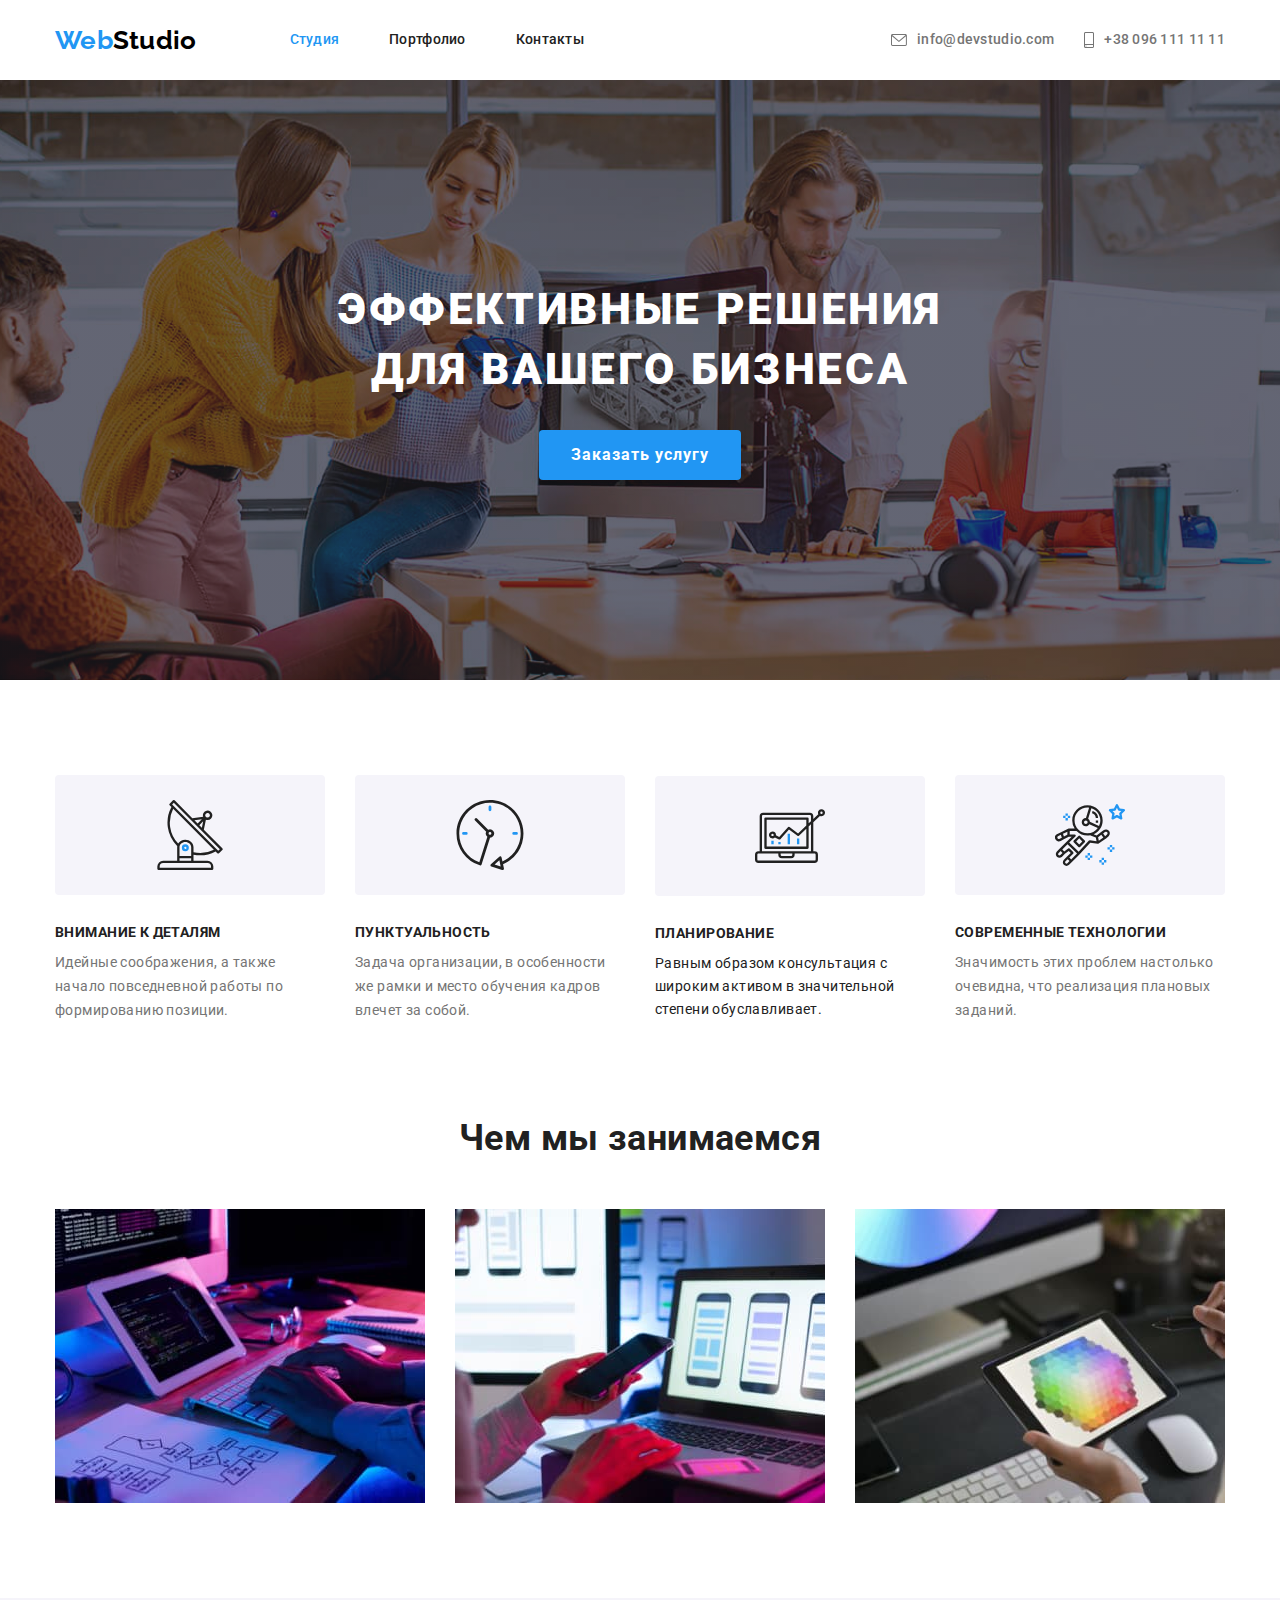
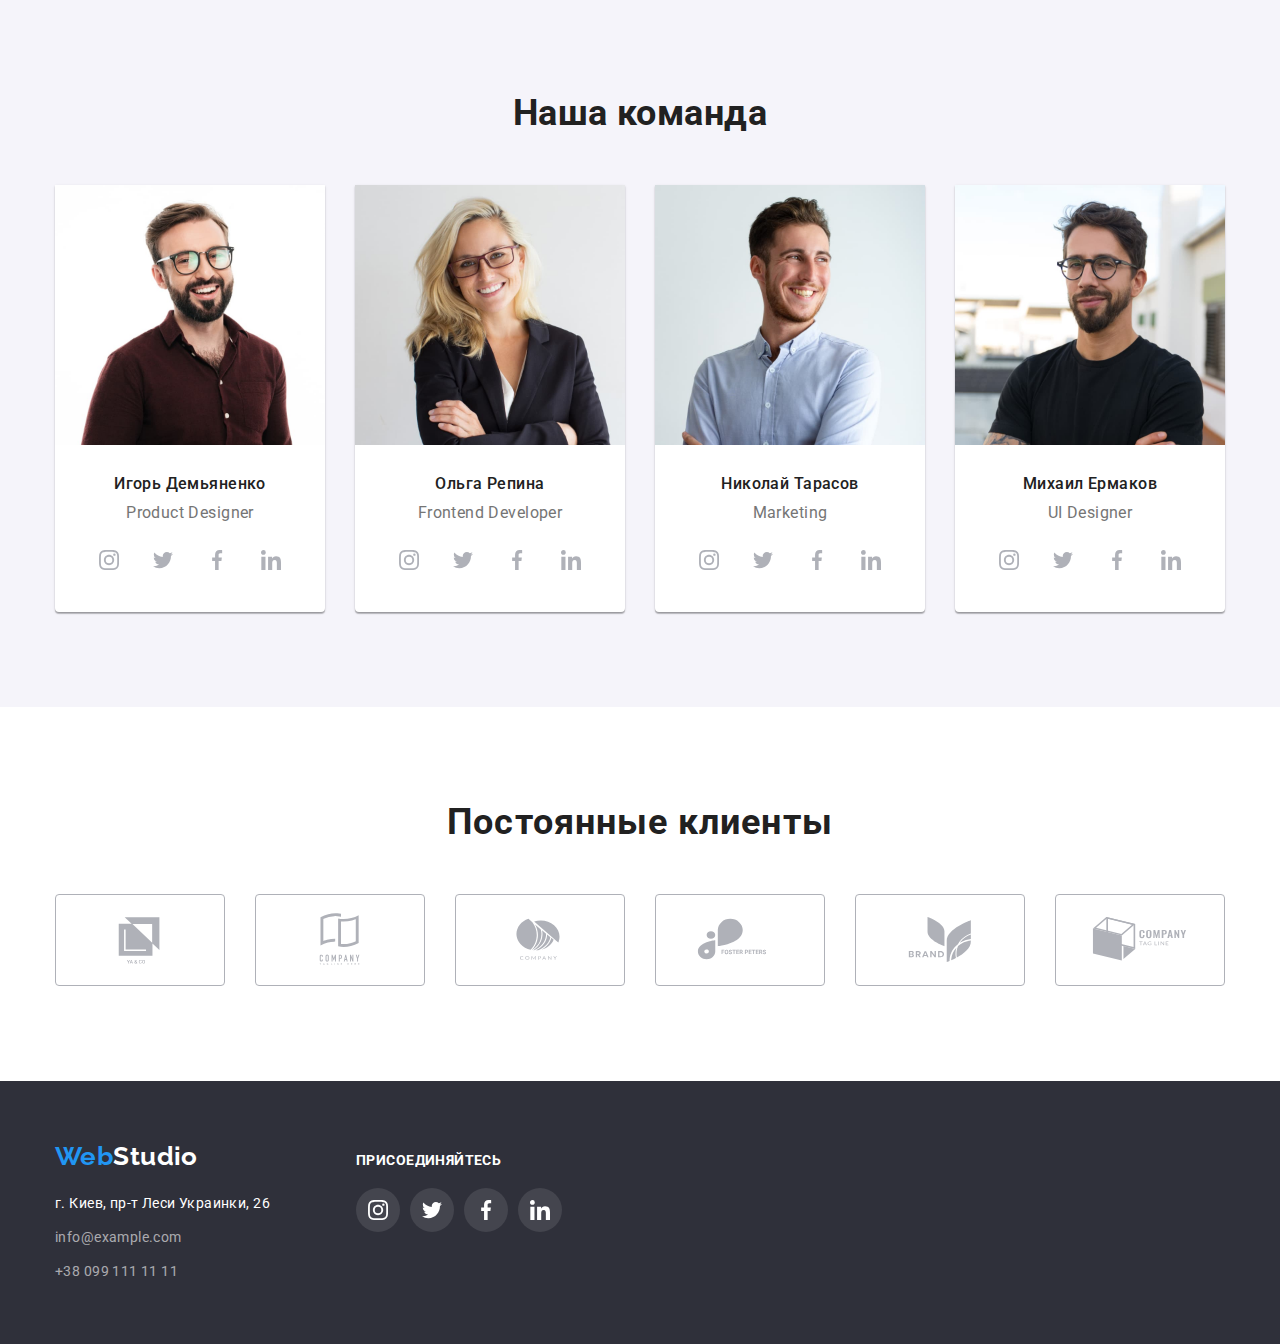
==== index.html @ 7ec373a8 "Initial commit" ====
<!DOCTYPE html>
<html lang="ru">

<head>
    <meta charset="UTF-8">
    <meta http-equiv="X-UA-Compatible" content="IE=edge">
    <meta name="viewport" content="width=device-width, initial-scale=1.0">
    <title>Document</title>
    <!-- Шрифти -->
    <link rel="preconnect" href="https://fonts.googleapis.com">
    <link rel="preconnect" href="https://fonts.gstatic.com" crossorigin>
    <link href="https://fonts.googleapis.com/css2?family=Raleway:wght@700&family=Roboto:wght@400;500;700;900&display=swap"
        rel="stylesheet">
        <!-- Normalize styles -->
    <link rel="stylesheet" href="https://cdnjs.cloudflare.com/ajax/libs/modern-normalize/1.1.0/modern-normalize.css">    
    <!-- Custom styles -->
    <link rel="stylesheet" href="./css/styles.css">
</head>

<body>
    <!-- Секція Header -->
    <header class="header">
        <div class="header-container container">
        <nav class="header-nav">
            <a class="logo-link link" href="/"> Web<span class="logo-part">Studio</span></a>
            <ul class="header-list list">
                <li class="header-list-item">
                    <a class="header-link link current" href="./index.html">Студия</a>
                </li>
                <li class="header-list-item">
                    <a class="header-link link" href="./portfolio.html">Портфолио</a>
                </li>
                <li class="header-list-item">
                    <a class="header-link link" href="">Контакты</a>
                </li>
            </ul>
        </nav>
        <ul class="header-contacts list">
            <li class="header-contacts-item">
                <a class="header-mail link" href="mailto:info@devstudio.com">
                <svg class="header-icon" width="16" height="12">
                    <use href="./images/icons/icons.svg#icon-header-mail"></use>
                </svg>
                info@devstudio.com</a>
            </li>
            <li class="header-contacts-item">
                <a class="header-tel link" href="tel:+380961111111">
                <svg class="header-icon" width="10" height="16">
                    <use href="./images/icons/icons.svg#icon-header-tel"></use>
                </svg>
                +38 096 111 11 11</a>
            </li>
        </ul>
        </div>
    </header>
    <main>
        <!-- Секція Main Idea -->
        <section class="idea">
            <div class="container container-idea">
            <h1 class="idea-h" >Эффективные решения для вашего бизнеса</h1>
            <button class="idea-btn" type="button">Заказать услугу</button>
            </div>
        </section>
        <!-- Секція Our Pros -->
        <section class="pros section">
            <div class="container container-pros">
            <h2 class="visually-hidden">Наши достоинства</h2> 
            <ul class="pros-list list">
                 <li class="pros-list-item">
                    <div class="pros-icon-container">
                        <svg class="pros-icon" width="70" height="70">
                            <use href="./images/icons/icons.svg#icon-pros-1"></use>
                        </svg>
                    </div>
                    <h3 class="pros-list-item-h" >Внимание к деталям</h3>
                    <p class="pros-list-item-p" >Идейные соображения, а также начало повседневной работы по формированию позиции.</p>
                </li>
                <li class="pros-list-item">
                    <div class="pros-icon-container">
                    <svg class="pros-icon" width="70" height="70">
                        <use href="./images/icons/icons.svg#icon-pros-2"></use>
                    </svg>
                    </div>
                    <h3 class="pros-list-item-h">Пунктуальность</h3>
                    <p class="pros-list-item-p">Задача организации, в особенности же рамки и место обучения кадров влечет за собой.</p>
                </li>
                <li class="pros-list-item">
                    <div class="pros-icon-container">
                    <svg class="pros-icon" width="70" height="70">
                        <use href="./images/icons/icons.svg#icon-pros-3"></use>
                    </svg>
                    </div>
                    <h3 class="pros-list-item-h">Планирование</h3>
                    <p class="adv-list-item-p">Равным образом консультация с широким активом в значительной степени обуславливает.</p>
                </li>
                <li class="pros-list-item">
                    <div class="pros-icon-container">
                    <svg class="pros-icon" width="70" height="70">
                        <use href="./images/icons/icons.svg#icon-pros-4"></use>
                    </svg>
                    </div>
                    <h3 class="pros-list-item-h">Современные технологии</h3>
                    <p class="pros-list-item-p">Значимость этих проблем настолько очевидна, что реализация плановых заданий.</p>
                </li>
            </ul>
            </div>
        </section>
        <!-- Секція What We Do -->
        <section class="what-we-do section">
            <div class="container">
            <h2 class="what-we-do-h">Чем мы занимаемся</h2>
            <ul class="what-we-do-list list">
                <li class="what-we-do-list-item">
                    <img src="images/what-we-do-1.jpg" alt="Верстка" width="370" height="290">
                </li>
                <li class="what-we-do-list-item">
                    <img src="images/what-we-do-2.jpg" alt="Дизайн" width="370" height="290">
                </li>
                <li class="what-we-do-list-item">
                    <img src="images/what-we-do-3.jpg" alt="Внешнее оформление" width="370" height="290">
                </li>
            </ul>
            </div>
        </section>
        <!-- Секція Our Team -->
        <section class="team section">
            <div class="container">
            <h2 class="team-h">Наша команда</h2>
            <ul class="team-list list">
                <li class="team-list-item">
                    <img class="team-list-img" src="images/member-1.jpg" alt="Работник1" width="270" height="260">
                    <div class="team-list-info">
                    <h3 class="team-list-h">Игорь Демьяненко</h3>
                    <p class="team-list-p">Product Designer</p>
                    <ul class="team-sm-list list">
                        <li class="team-sm-item">
                            <a class="team-sm-link link" href="" target="_blank" rel="noopener noreferrer" aria-label="instagram">
                            <svg width="20" height="20">
                                <use href="./images/icons/icons.svg#icon-instagram"></use>
                            </svg>
                            </a>
                        </li>
                        <li class="team-sm-item">
                            <a class="team-sm-link link" href="" target="_blank" rel="noopener noreferrer" aria-label="twitter">
                                <svg width="20" height="20">
                                    <use href="./images/icons/icons.svg#icon-twitter"></use>
                                </svg>
                            </a>
                        </li>
                        <li class="team-sm-item">
                            <a class="team-sm-link link" href="" target="_blank" rel="noopener noreferrer" aria-label="facebook">
                                <svg width="20" height="20">
                                    <use href="./images/icons/icons.svg#icon-facebook"></use>
                                </svg>
                            </a>
                        </li>
                        <li class="team-sm-item">
                            <a class="team-sm-link link" href="" target="_blank" rel="noopener noreferrer" aria-label="linkedin">
                                <svg width="20" height="20">
                                    <use href="./images/icons/icons.svg#icon-linkedin"></use>
                                </svg>
                            </a>
                        </li>
                    </ul>
                    </div>
                </li>
                
                <li class="team-list-item">
                    <img class="team-list-img" src="images/member-2.jpg" alt="Работник2" width="270" height="260">
                    <div class="team-list-info">
                    <h3 class="team-list-h">Ольга Репина</h3>
                    <p class="team-list-p">Frontend Developer</p>
                    <ul class="team-sm-list list">
                        <li class="team-sm-item">
                            <a class="team-sm-link link" href="" target="_blank" rel="noopener noreferrer" aria-label="instagram">
                                <svg width="20" height="20">
                                    <use href="./images/icons/icons.svg#icon-instagram"></use>
                                </svg>
                            </a>
                        </li>
                        <li class="team-sm-item">
                            <a class="team-sm-link link" href="" target="_blank" rel="noopener noreferrer" aria-label="twitter">
                                <svg width="20" height="20">
                                    <use href="./images/icons/icons.svg#icon-twitter"></use>
                                </svg>
                            </a>
                        </li>
                        <li class="team-sm-item">
                            <a class="team-sm-link link" href="" target="_blank" rel="noopener noreferrer" aria-label="facebook">
                                <svg width="20" height="20">
                                    <use href="./images/icons/icons.svg#icon-facebook"></use>
                                </svg>
                            </a>
                        </li>
                        <li class="team-sm-item">
                            <a class="team-sm-link link" href="" target="_blank" rel="noopener noreferrer" aria-label="linkedin">
                                <svg width="20" height="20">
                                    <use href="./images/icons/icons.svg#icon-linkedin"></use>
                                </svg>
                            </a>
                        </li>
                    </ul>
                    </div>
                </li>
                
                <li class="team-list-item">
                    <img class="team-list-img" src="images/member-3.jpg" alt="Работник3" width="270" height="260">
                    <div class="team-list-info">
                    <h3 class="team-list-h">Николай Тарасов</h3>
                    <p class="team-list-p">Marketing</p>
                    <ul class="team-sm-list list">
                        <li class="team-sm-item">
                            <a class="team-sm-link link" href="" target="_blank" rel="noopener noreferrer" aria-label="instagram">
                                <svg width="20" height="20">
                                    <use href="./images/icons/icons.svg#icon-instagram"></use>
                                </svg>
                            </a>
                        </li>
                        <li class="team-sm-item">
                            <a class="team-sm-link link" href="" target="_blank" rel="noopener noreferrer" aria-label="twitter">
                                <svg width="20" height="20">
                                    <use href="./images/icons/icons.svg#icon-twitter"></use>
                                </svg>
                            </a>
                        </li>
                        <li class="team-sm-item">
                            <a class="team-sm-link link" href="" target="_blank" rel="noopener noreferrer" aria-label="facebook">
                                <svg width="20" height="20">
                                    <use href="./images/icons/icons.svg#icon-facebook"></use>
                                </svg>
                            </a>
                        </li>
                        <li class="team-sm-item">
                            <a class="team-sm-link link" href="" target="_blank" rel="noopener noreferrer" aria-label="linkedin">
                                <svg width="20" height="20">
                                    <use href="./images/icons/icons.svg#icon-linkedin"></use>
                                </svg>
                            </a>
                        </li>
                    </ul>
                    </div>
                </li>
                
                <li class="team-list-item">
                    <img class="team-list-img" src="images/member-4.jpg" alt="Работник4" width="270" height="260">
                    <div class="team-list-info">
                    <h3 class="team-list-h">Михаил Ермаков</h3>
                    <p class="team-list-p">UI Designer</p>
                    <ul class="team-sm-list list">
                        <li class="team-sm-item">
                            <a class="team-sm-link link" href="" target="_blank" rel="noopener noreferrer" aria-label="instagram">
                                <svg width="20" height="20">
                                    <use href="./images/icons/icons.svg#icon-instagram"></use>
                                </svg>
                            </a>
                        </li>
                        <li class="team-sm-item">
                            <a class="team-sm-link link" href="" target="_blank" rel="noopener noreferrer" aria-label="twitter">
                                <svg width="20" height="20">
                                    <use href="./images/icons/icons.svg#icon-twitter"></use>
                                </svg>
                            </a>
                        </li>
                        <li class="team-sm-item">
                            <a class="team-sm-link link" href="" target="_blank" rel="noopener noreferrer" aria-label="facebook">
                                <svg width="20" height="20">
                                    <use href="./images/icons/icons.svg#icon-facebook"></use>
                                </svg>
                            </a>
                        </li>
                        <li class="team-sm-item">
                            <a class="team-sm-link link" href="" target="_blank" rel="noopener noreferrer" aria-label="linkedin">
                                <svg width="20" height="20">
                                    <use href="./images/icons/icons.svg#icon-linkedin"></use>
                                </svg>
                            </a>
                        </li>
                    </ul>
                    </div>
                </li>
            </ul>
            </div>
        </section>
        <!-- Секція Clients -->
        <section class="clients">
            <div class="container">
            <h2 class="clients-h">Постоянные клиенты</h2>
            <ul class="clients-list list">
                <li class="clients-list-item">
                    <a class="clients-item-link link" href="" target="_blank" rel="noopener noreferrer" aria-label="YA&CO">
                        <svg width="106" height="60">
                            <use href="./images/icons/icons.svg#icon-client-1"></use>
                        </svg>
                    </a>
                </li>
                <li class="clients-list-item">
                    <a class="clients-item-link link" href="" target="_blank" rel="noopener noreferrer" aria-label="company-tagline-here">
                        <svg width="106" height="60">
                            <use href="./images/icons/icons.svg#icon-client-2"></use>
                        </svg>
                    </a>
                </li>
                <li class="clients-list-item">
                    <a class="clients-item-link link" href="" target="_blank" rel="noopener noreferrer" aria-label="company">
                        <svg width="106" height="60">
                            <use href="./images/icons/icons.svg#icon-client-3"></use>
                        </svg>
                    </a>
                </li>
                <li class="clients-list-item">
                    <a class="clients-item-link link" href="" target="_blank" rel="noopener noreferrer" aria-label="foster-peters">
                        <svg width="106" height="60">
                            <use href="./images/icons/icons.svg#icon-client-4"></use>
                        </svg>
                    </a>
                </li>
                <li class="clients-list-item">
                    <a class="clients-item-link link" href="" target="_blank" rel="noopener noreferrer" aria-label="brand">
                        <svg width="106" height="60">
                            <use href="./images/icons/icons.svg#icon-client-5"></use>
                        </svg>
                    </a>
                </li>
                <li class="clients-list-item">
                    <a class="clients-item-link link" href="" target="_blank" rel="noopener noreferrer" aria-label="company-tag-line">
                        <svg width="106" height="60">
                            <use href="./images/icons/icons.svg#icon-client-6"></use>
                        </svg>
                    </a>
                </li>
            </ul>
            </div>
        </section>
    </main>
    <!-- Секція Footer -->
    <footer class="footer">
        <div class="general-container container">
            <div class="footer-logo ">
        <a class="footer-logo-link link" href="/"> Web<span class="footer-logo-part">Studio</span></a>
        <address class="footer-address">
            <ul class="footer-list list">
                <li class="footer-list-item">
                    <a class="footer-item-street link" href="https://goo.gl/maps/PtTUJVkeNcKxxMQ16" target="_blank" rel="noopener noreferrer">г. Киев,
                        пр-т Леси Украинки, 26</a>
                </li>
                <li class="footer-list-item">
                    <a class="footer-item-mail link" href="mailto:info@example.com">info@example.com</a>
                </li>
                <li class="footer-list-item">
                    <a class="footer-item-tel link" href="tel:+380991111111">+38 099 111 11 11</a>
                </li>
            </ul>
        </address>
            </div>
            <div class="join-us">
                <h3 class="join-us-h">присоединяйтесь</h3>
                <ul class="join-us-list list">
                    <li class="join-us-item">
                    <a class="join-us-link link" href="" target="_blank" rel="noopener noreferrer" aria-label="instagram">
                        <svg class="join-us-icon" width="20" height="20">
                            <use href="./images/icons/icons.svg#icon-instagram"></use>
                        </svg>
                    </a>
                    </li>
                    <li class="join-us-item">
                    <a class="join-us-link link" href="" target="_blank" rel="noopener noreferrer" aria-label="twitter">
                        <svg class="join-us-icon" width="20" height="20">
                            <use href="./images/icons/icons.svg#icon-twitter"></use>
                        </svg>
                    </a>
                    </li>
                    <li class="join-us-item">
                        <a class="join-us-link link" href="" target="_blank" rel="noopener noreferrer" aria-label="facebook">
                            <svg class="join-us-icon" width="20" height="20">
                                <use href="./images/icons/icons.svg#icon-facebook"></use>
                            </svg>
                        </a>
                    </li>
                    <li class="join-us-item">
                        <a class="join-us-link link" href="" target="_blank" rel="noopener noreferrer" aria-label="linkedin">
                            <svg class="join-us-icon" width="20" height="20">
                                <use href="./images/icons/icons.svg#icon-linkedin"></use>
                            </svg>
                        </a>
                    </li>
                </ul>
            </div>
        </div>
    </footer>
</body>
</html>
---- css/styles.css ----
:root {
    /* fonts */
    --main-font: "Roboto";
    --secondary-font:"Raleway";

    /* text colors */
    --accent-txt-clr: #2196F3; 
    --black-txt-clr: #212121;
    --white-txt-clr: #FFFFFF;
    --contact-txt-clr: #757575; 
    --header-logo-clr:#000000;
    --footer-mail-tel-clr: rgba(255, 255, 255, 0.6);
    --grey-txt-clr: #757575;
    --icon-clr: #AFB1B8;


    /* Background colors */
    --bg-dark-clr: #2F303A;
    --bg-btn-clr: #F5F4FA;
    --bg-wh-clr: #FFFFFF;
    --bg-middle-clr: #E5E5E5;
    --portfolio-border-clr: #EEEEEE;
    --portfolio-header-border-clr: #ECECEC;
    --bg-footer-icons: rgba(255, 255, 255, 0.1);

    /* others */
    --items: 9;
    --indent: 30px;
}

body {
    font-family: var(--main-font), sans-serif;
    font-size: 14px;
    line-height: 1.67;
    letter-spacing: 0.03em;
    color: var(--black-txt-clr);
}

/* reset */

h1,
h2,
h3,
h4,
p {
    margin: 0;;
}

img {
    display: block;
    max-width: 100%;
    height: auto;
}

/* hidden */

.visually-hidden {
    position: absolute;
    width: 1px;
    height: 1px;
    margin: -1px;
    padding: 0;
    overflow: hidden;
    border: 0;
    clip: rect(0 0 0 0);
    white-space: nowrap;
    clip-path: inset(100%);

}

/* common styles */

.section {
    padding-top: 95px;
}

.container {
    width: 1200px;
    padding-left: 15px;
    padding-right: 15px;
    margin: 0 auto;
}

.link {
    text-decoration: none;
}

.list {
    list-style: none;
    margin: 0;
    padding: 0;
}

.btn {
    font-family: inherit;
    font-weight: 500;
    font-size: 16px;
    line-height: 1.62;
    text-align: center;
    letter-spacing: 0.03em;
    color: var(--black-txt-clr);
    background-color: var(--bg-btn-clr);
    border: none;
    border-radius: 4px;
    padding: 6px 22px 6px 22px;
    
}

.btn:hover,
.btn:focus {
    box-shadow: 0px 4px 4px 0px rgba(0, 0, 0, 0.25);
}

.btn:hover,
.btn:focus {
    background-color: var(--accent-txt-clr);
    color: var(--bg-btn-clr);
}

.btn {
    cursor: pointer;
}

/* header section */

.header-container {
    min-height: 80px;
    display: flex;
    justify-content: space-between;
    align-items:center;
}

.header-nav {
    display: flex;
    align-items: center;
    
}

.header-list {
    display: flex;
    margin-left: 93px;
}

.header-list-item {
    margin-right: 50px;
}

.header-list-item:last-child {
    margin-right: 0;
}

.header-contacts {
    display:flex;
}

.header-contacts-item {
    display: list-item;
    text-align: match-parent;
}

.header-tel {
    margin-left: 30px;
}

.header {
    font-weight: 500;
    font-size: 14px;
    line-height: 1.14;
    letter-spacing: 0.02em;
    background-color: var(--bg-wh-clr);
    
}

.logo-link {
    font-family: "Raleway";
    font-weight: 700;
    font-size: 26px;
    line-height: 1.19;
    color: var(--accent-txt-clr);
}

.logo-part {
    color: var(--header-logo-clr)
}

.header-link {
    display: block;
    padding-top: 32px;
    padding-bottom: 32px;
    font-weight: 500;
    font-size: 14px;
    line-height: 1.14;
    letter-spacing: 0.02em;
    color: var(--black-txt-clr); 
}

.header-nav .link.current {
    color: var(--accent-txt-clr);
}

.header-link:hover,
.header-link:focus {
    color: var(--accent-txt-clr);
}

.header-icon {
    display: flex;
    vertical-align: middle;
    align-items: center;
    justify-content: center;
    fill:currentColor;
    margin-right: 10px;
}

.header-mail,
.header-tel {
    display: flex;
    align-items: center;
    padding-top: 32px;
    padding-bottom: 32px;
    
    color: var(--contact-txt-clr);
}

.header-mail:hover,
.header-mail:focus {
    color: var(--accent-txt-clr);
}

.header-tel:hover,
.header-tel:focus {
    color: var(--accent-txt-clr);

}

.header-portfolio {
    border-bottom: 1px solid var(--portfolio-header-border-clr);
}
/* page studio start */

/* section main idea */

.idea {
    max-width: 1600px;
    max-height: 600px;
    margin: 0 auto;

    background-image: linear-gradient(to right,
     rgba(47, 48, 58, 0.4),
     rgba(47, 48, 58, 0.4)), 
    url(../images/idea-bg.png);
    background-repeat: no-repeat;
    background-position: center;
    background-size: cover;
    padding-top: 200px;
    padding-bottom: 200px;
}

.idea-h {
    font-weight: 900;
    font-size: 44px;
    line-height: 1.36;
    text-align: center;
    letter-spacing: 0.06em;
    text-transform: uppercase;
    color: var(--white-txt-clr);
    width: 696px;

    margin-bottom: 30px;
    margin-left: auto;
    margin-right: auto;
}

.idea-btn {
    background-color: var(--accent-txt-clr);
    border-radius: 4px;
    padding: 10px 32px 10px 32px;
    border: none;
    box-shadow: 0px 4px 4px 0px rgba(0, 0, 0, 0.15);
}

.idea-btn {
    font-family: inherit;
    font-weight: 700;
    font-size: 16px;
    line-height: 1.88;
    letter-spacing: 0.06em;
    color: var(--white-txt-clr);

    display: block;
    margin-left: auto;
    margin-right: auto;
}

/* section our pros */

.pros-list {
    display:flex;
    align-items: center;
}

.pros-icon-container {
    display: flex;
    min-width: 270px;
    min-height: 120px;
    justify-content: center;
    align-items: center;
    background-color: var(--bg-btn-clr);
    
    margin-bottom: 30px;
    border-radius: 4px;
}

.pros-icon {
    display: flex;
    justify-content: center;
    align-items:baseline;
    width: 70px;
    height: 70px;
}

.pros-list-item:not(:last-child) {
    margin-right: 30px;
}

.pros-list-item-h {
    font-weight: 700;
    font-size: 14px;
    line-height: 1.14;
    text-transform: uppercase;
    color: var(--black-txt-clr);
    
    width: 270px;
    margin-bottom: 10px;
}

.pros-list-item-p {
    font-size: 14px;
    line-height: 1.71;
    color: var(--grey-txt-clr);
}

/* section what we do */

.what-we-do {
    padding-bottom: 95px;
}

.what-we-do-list {
    display: flex;
}

.what-we-do-list-item:not(:last-child) {
    margin-right: 30px;
}

.what-we-do-h {
    font-weight: 700;
    font-size: 36px;
    line-height: 1.16;
    text-align: center;
    color: var(--black-txt-clr);
    margin-bottom: 50px;
}

/* section our team */

.team {
    background-color: var(--bg-btn-clr);
    padding-bottom: 95px;
}


.team-h {
    font-weight: 700;
    font-size: 36px;
    line-height: 1.16;
    text-align: center;
    color: var(--black-txt-clr);
    margin-bottom: 50px;
}

.team-list {
    display: flex;
}

.team-list-item {
    background: #FFFFFF;
    box-shadow: 0px 1px 3px rgba(0, 0, 0, 0.12), 0px 1px 1px rgba(0, 0, 0, 0.14), 0px 2px 1px rgba(0, 0, 0, 0.2);
    border-radius: 0px 0px 4px 4px;

    

}

.team-list-item:not(:last-child) {
    margin-right: 30px;
}

.team-list-info {
    padding-top: 30px;
    padding-bottom: 30px;
}

.team-list-h {
    font-weight: 500;
    font-size: 16px;
    line-height: 1.18;
    text-align: center;
    color: var(--black-txt-clr);

    
    margin-bottom: 10px;
}

.team-list-p {
    font-size: 16px;
    line-height: 1.18;
    text-align: center;
    color: var(--grey-txt-clr);

    margin-bottom: 15px;
}

.team-sm-list {
    display: flex;
    justify-content: center;
    
}

.team-sm-item:not(:last-child) {
    margin-right: 10px;
}

.team-sm-link {
    display: flex;
    align-items: center;
    justify-content: center;
    width: 44px;
    height: 44px;
    border-radius: 50%;
    fill: var(--icon-clr);
    background-color: var(--bg-wh-clr);
}

.team-sm-link:hover,
.team-sm-link:focus {
    fill: var(--white-txt-clr);
    background-color: var(--accent-txt-clr);
}

/* Секція Clients */
.clients {
    padding-top: 95px;
    padding-bottom: 95px;
}

.clients-h {
    font-weight: 700;
    font-size: 36px;
    line-height: 1.16;
    text-align: center;
    letter-spacing: 0.03em;
    margin-bottom: 50px;

    color: var(--black-txt-clr);
}

.clients-list {
    display: flex;
    justify-content: center;
}

.clients-item-link {
    display: flex;
    align-items: center;
    justify-content: center;
    width: 170px;
    height: 92px;
    border: 1px solid var(--icon-clr);
    border-radius: 4px;
    fill: var(--icon-clr);
    background-color: var(--bg-wh-clr);
}

.clients-item-link:hover,
.clients-item-link:focus {
    border: 1px solid var(--accent-txt-clr);
    fill: var(--accent-txt-clr);
    background-color: var(--bg-wh-clr);
}

.clients-list-item:not(:last-child) {
    margin-right: 30px;
}

/* page studio end */

/* page portfolio start */


/* section  portfolio */

.portfolio {
    padding: 94px 0;
}

.our-portfolio {
    background-color: var(--bg-middle-clr);
}

.buttons-list {
    display: flex;
    margin-bottom: 50px;
    justify-content: center;
}

.buttons-list-item:not(:last-child) {
    margin-right: 10px;
}

.portfolio-list {
    display: flex;
    flex-wrap: wrap;
    margin: calc(-1 * (var(--indent)) / 2);
}

.portfolio-item-link {
    display: block;
}

.portfolio-item-link:hover,
.portfolio-item-link:focus {
    box-shadow: 0px 1px 1px rgba(0, 0, 0, 0.12), 0px 4px 4px rgba(0, 0, 0, 0.06), 1px 4px 6px rgba(0, 0, 0, 0.16);
}

.portfolio-list-item {
    outline: 1px solid var(--portfolio-border-clr);
    flex-basis: calc((100% - var(var(--indent)) * var(--items) / var(--items)));
    margin: calc((var(--indent)) / 2);
}

.portfolio-box {
    padding: 20px 25px 20px 25px;
}

.portfolio-item-h {
    font-weight: 700;
    font-size: 18px;
    line-height: 2;
    letter-spacing: 0.06em;
    color: var(--black-txt-clr);
    margin-bottom: 4px;
}

.portfolio-item-p {
    font-size: 16px;
    line-height: 1.88;
    color: var(--grey-txt-clr);
}

/* footer section */

.footer {
    background-color: var(--bg-dark-clr);
    padding-top: 60px;
    padding-bottom: 60px;
    display: flex;
    align-items: baseline;
}

.general-container {
    display: flex;
    align-items: baseline; 
}

.footer-logo {
    min-width: 231px;
}

.footer-list {
    font-style: normal;
    
}

.footer-list-item:not(:last-child) {
    margin-bottom: 10px;
}

.footer-logo-link {
    font-family: "Raleway";
    font-weight: 700;
    font-size: 26px;
    line-height: 1.19;
    color: var(--accent-txt-clr);
}

.footer-logo-part {
    color: var(--white-txt-clr);
}

.footer-address {
    margin-top: 20px;
}

.footer-item-street {
    font-size: 14px;
    line-height: 1.71;
    color: var(--white-txt-clr);
}

.footer-item-mail {
    font-size: 14px;
    line-height: 1.71; 
    color: var(--footer-mail-tel-clr);
    
}

.footer-item-tel {
    font-size: 14px;
    line-height: 1.71;
    color: var(--footer-mail-tel-clr);
}

.join-us-h {
    font-weight: 700;
    font-size: 14px;
    line-height: 16px;
    letter-spacing: 0.03em;
    text-transform: uppercase;
    color: var(--white-txt-clr);

    margin-bottom: 20px;

}

.join-us {
    display: block;
    margin-left: 70px;
    
}


.join-us-list {
    display: flex;
    justify-content: baseline;
}

.join-us-item:not(:last-child) {
    margin-right: 10px;
}

.join-us-link {
    display: flex;
    align-items: center;
    justify-content: center;
    width: 44px;
    height: 44px;
    border-radius: 50%;
    fill: var(--bg-wh-clr);
    background-color: var(--bg-footer-icons);
}

.join-us-link:hover,
.join-us-link:focus {
    fill: var(--bg-wh-clr);
    background-color: var(--accent-txt-clr);
}

/* page portfolio end */


/* hidden */

.visual-hidden {
    visibility: hidden;
}
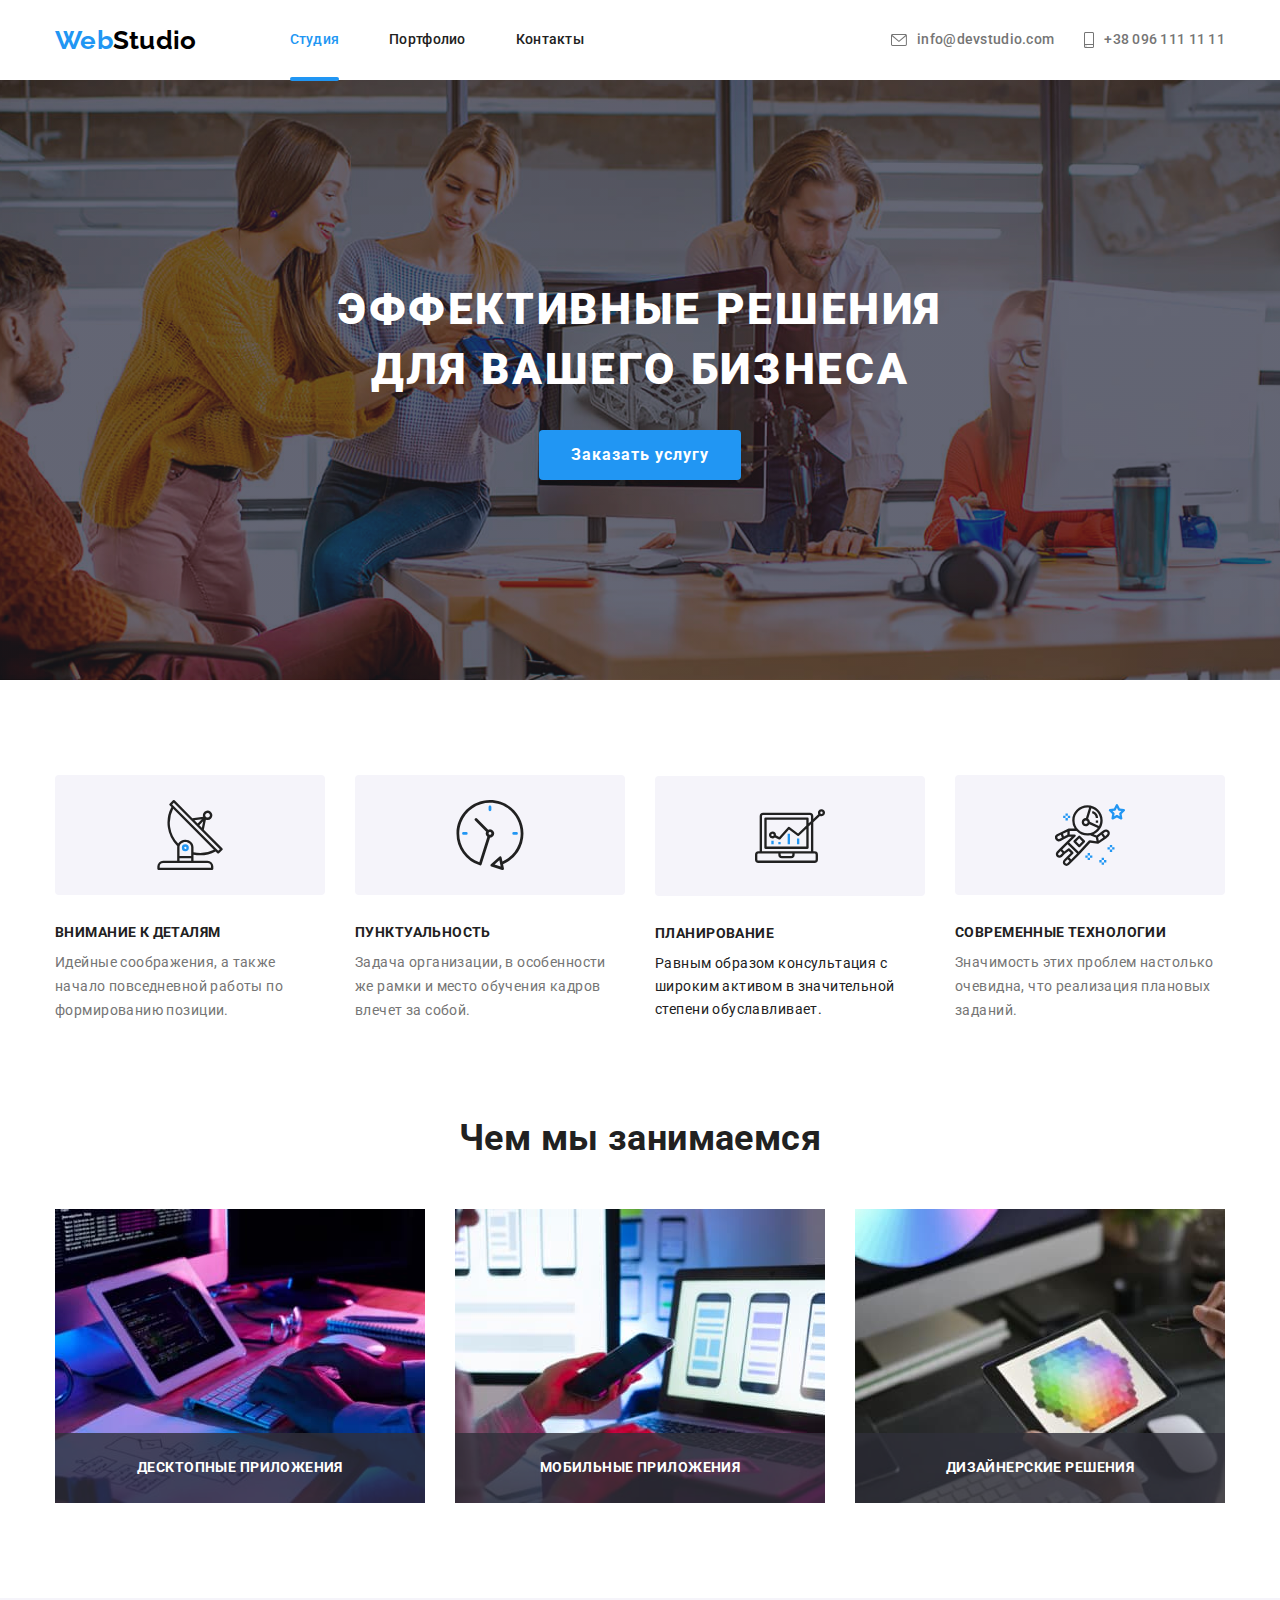
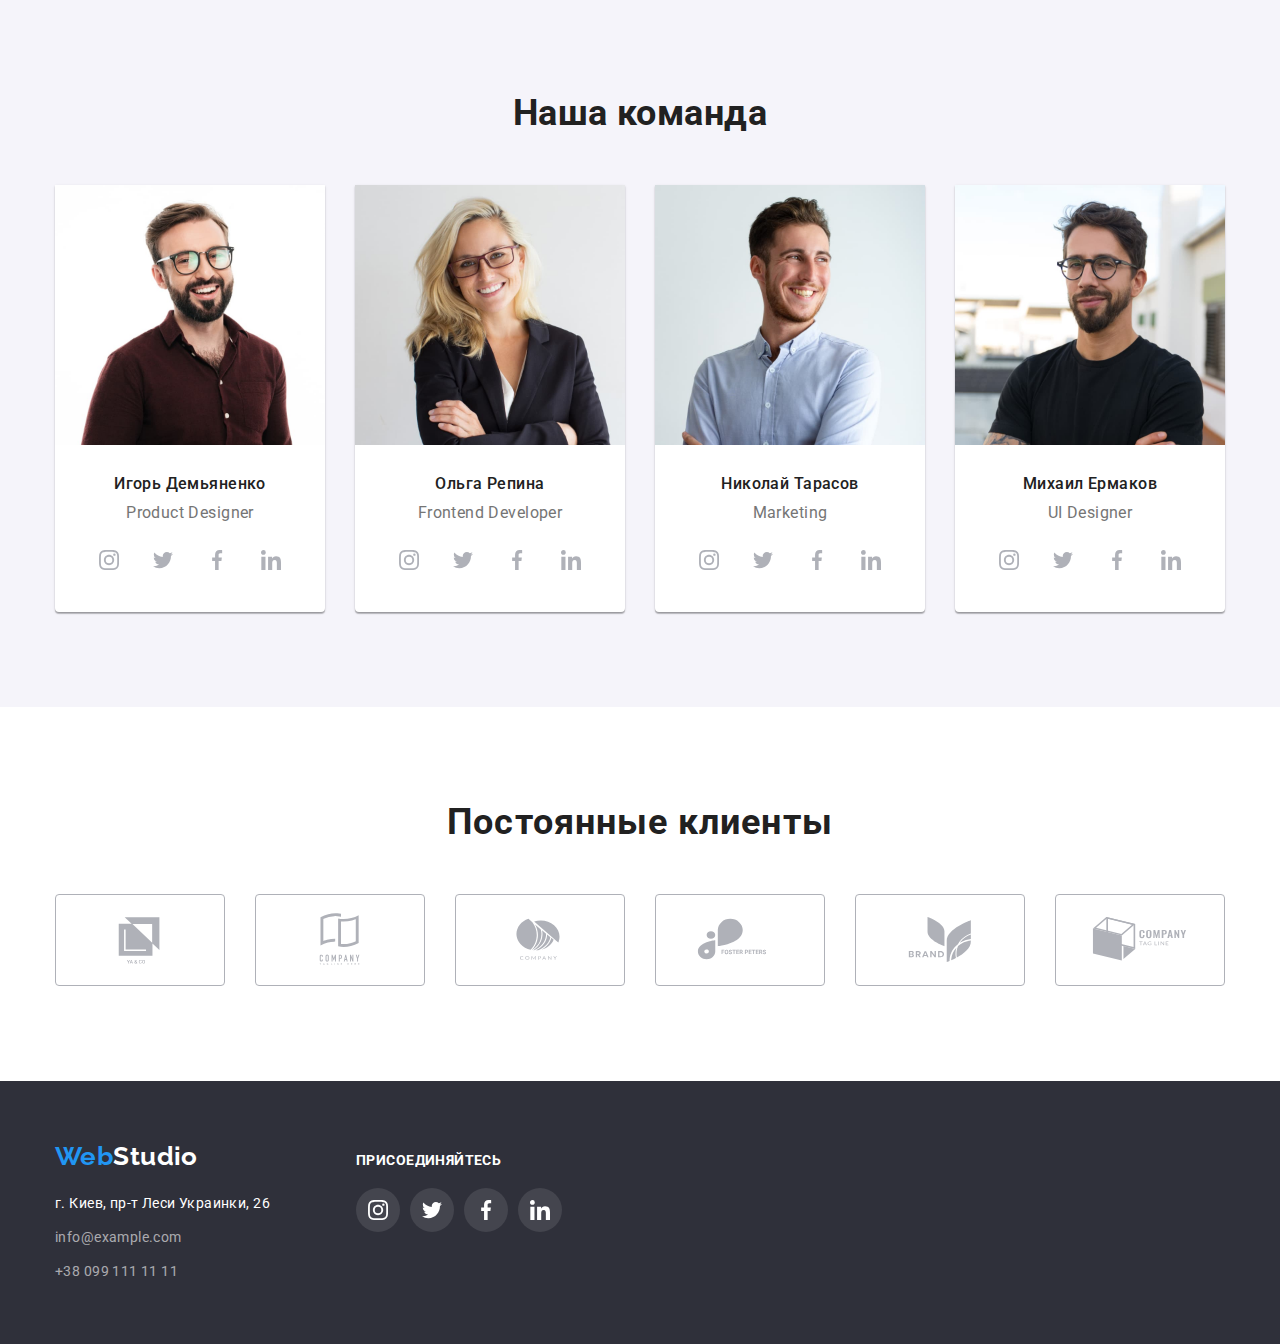
==== commit c3d495ba: "hw 5" ====
--- a/index.html
+++ b/index.html
@@ -58,9 +58,19 @@
         <section class="idea">
             <div class="container container-idea">
             <h1 class="idea-h" >Эффективные решения для вашего бизнеса</h1>
-            <button class="idea-btn" type="button">Заказать услугу</button>
+            <button class="idea-btn" type="button" data-modal-open>Заказать услугу</button>
             </div>
         </section>
+        <!-- Modal Window -->
+        <div class="backdrop is-hidden" data-modal>
+            <div class="modal">
+                <button class="modal-close-btn" type="button" data-modal-close>
+                    <svg class="close-btn" width="18" height="18">
+                        <use href="./images/icons/icons.svg#icon-close"></use>
+                    </svg>
+                </button>
+            </div>
+        </div>
         <!-- Секція Our Pros -->
         <section class="pros section">
             <div class="container container-pros">
@@ -111,13 +121,22 @@
             <h2 class="what-we-do-h">Чем мы занимаемся</h2>
             <ul class="what-we-do-list list">
                 <li class="what-we-do-list-item">
-                    <img src="images/what-we-do-1.jpg" alt="Верстка" width="370" height="290">
+                    <div class="what-we-do-img-wrap">
+                    <img class="what-we-do-img" src="images/what-we-do-1.jpg" alt="Верстка" width="370" height="290">
+                    <p class="what-we-do-desc">Десктопные приложения</p>
+                    </div>
                 </li>
                 <li class="what-we-do-list-item">
-                    <img src="images/what-we-do-2.jpg" alt="Дизайн" width="370" height="290">
+                    <div class="what-we-do-img-wrap">
+                    <img class="what-we-do-img" src="images/what-we-do-2.jpg" alt="Дизайн" width="370" height="290">
+                    <p class="what-we-do-desc">Мобильные приложения</p>
+                    </div>
                 </li>
                 <li class="what-we-do-list-item">
-                    <img src="images/what-we-do-3.jpg" alt="Внешнее оформление" width="370" height="290">
+                    <div class="what-we-do-img-wrap">
+                    <img class="what-we-do-img" src="images/what-we-do-3.jpg" alt="Внешнее оформление" width="370" height="290">
+                    <p class="what-we-do-desc">Дизайнерские решения</p>
+                    </div>
                 </li>
             </ul>
             </div>
@@ -387,5 +406,6 @@
             </div>
         </div>
     </footer>
+    <script src="./js/modal.js"></script>
 </body>
 </html>--- a/css/styles.css
+++ b/css/styles.css
@@ -22,10 +22,16 @@
     --portfolio-border-clr: #EEEEEE;
     --portfolio-header-border-clr: #ECECEC;
     --bg-footer-icons: rgba(255, 255, 255, 0.1);
+    --bg-wwd-clr: rgba(47, 48, 58, 0.8);
+    --bg-overlay-clr: rgba(33, 150, 243, 0.9);
+    --bg-modal: rgba(0, 0, 0, 0.2);
 
     /* others */
     --items: 9;
     --indent: 30px;
+
+    /* animation */
+    --anim: 250ms cubic-bezier(0.4, 0, 0.2, 1);
 }
 
 body {
@@ -139,10 +145,12 @@
 .header-list {
     display: flex;
     margin-left: 93px;
+    
 }
 
 .header-list-item {
     margin-right: 50px;
+    position: relative;
 }
 
 .header-list-item:last-child {
@@ -192,6 +200,19 @@
     line-height: 1.14;
     letter-spacing: 0.02em;
     color: var(--black-txt-clr); 
+    transition: color var(--anim);
+}
+
+.header-link.link.current::after {
+    position: absolute;
+    display: block;
+    content: '';
+    bottom: -1px;
+    left: 0;
+    height: 4px;
+    width: 100%;
+    border-radius: 2px;
+    background-color: var(--accent-txt-clr);
 }
 
 .header-nav .link.current {
@@ -220,6 +241,7 @@
     padding-bottom: 32px;
     
     color: var(--contact-txt-clr);
+    transition: color var(--anim), fill var(--anim);
 }
 
 .header-mail:hover,
@@ -272,24 +294,88 @@
 }
 
 .idea-btn {
+    font-family: inherit;
+    font-weight: 700;
+    font-size: 16px;
+    line-height: 1.88;
+    letter-spacing: 0.06em;
+    color: var(--white-txt-clr);
+    
+    display: block;
+    margin-left: auto;
+    margin-right: auto;
+
+
     background-color: var(--accent-txt-clr);
     border-radius: 4px;
     padding: 10px 32px 10px 32px;
     border: none;
     box-shadow: 0px 4px 4px 0px rgba(0, 0, 0, 0.15);
-}
-
-.idea-btn {
-    font-family: inherit;
-    font-weight: 700;
-    font-size: 16px;
-    line-height: 1.88;
-    letter-spacing: 0.06em;
+    cursor: pointer;
+    transition: color var(--anim), background-color var(--anim);
+}
+
+
+
+.idea-btn:hover,
+.idea-btn:focus {
     color: var(--white-txt-clr);
-
-    display: block;
-    margin-left: auto;
-    margin-right: auto;
+    background-color: var(--accent-txt-clr);
+    cursor: pointer;
+}
+
+/* Modal Window */
+.backdrop {
+    position: fixed;
+    top: 0;
+    left: 0;
+    width: 100%;
+    height: 100%;
+
+    background-color: var(--bg-modal);
+
+    opacity: 1;
+    visibility: visible;
+    pointer-events: initial;
+
+    transition: opacity var(--anim), visibility var(--anim);
+}
+
+.backdrop.is-hidden {
+    opacity: 0;
+    visibility: hidden;
+    pointer-events: none;
+    
+}
+
+.modal {
+    position: absolute;
+    top: 50%;
+    left: 50%;
+    transform: translate(-50%, -50%);
+
+    min-width: 528px;
+    min-height: 581px;
+    background-color: var(--bg-wh-clr);
+    box-shadow: 0px 1px 3px rgba(0, 0, 0, 0.12), 0px 1px 1px rgba(0, 0, 0, 0.14), 0px 2px 1px rgba(0, 0, 0, 0.2);
+    border-radius: 4px;
+    transition: transform var(--anim);
+}
+
+.modal-close-btn {
+    position: absolute;
+    right: 8px;
+    top: 8px;
+    display: flex;
+    align-items: center;
+    justify-content: center;
+    width: 30px;
+    height: 30px;
+
+    border: 1px solid rgba(0, 0, 0, 0.1);
+    border-radius: 50%;
+    background-color: transparent;
+    cursor: pointer;
 }
 
 /* section our pros */
@@ -318,6 +404,8 @@
     width: 70px;
     height: 70px;
 }
+
+
 
 .pros-list-item:not(:last-child) {
     margin-right: 30px;
@@ -344,14 +432,6 @@
 
 .what-we-do {
     padding-bottom: 95px;
-}
-
-.what-we-do-list {
-    display: flex;
-}
-
-.what-we-do-list-item:not(:last-child) {
-    margin-right: 30px;
 }
 
 .what-we-do-h {
@@ -361,6 +441,42 @@
     text-align: center;
     color: var(--black-txt-clr);
     margin-bottom: 50px;
+}
+
+.what-we-do-list {
+    display: flex;
+}
+
+.what-we-do-list-item {
+    z-index: -1;
+}
+
+.what-we-do-list-item:not(:last-child) {
+    margin-right: 30px;
+}
+
+.what-we-do-img-wrap {
+    position: relative;
+}
+
+.what-we-do-img {
+    display: block;
+}
+
+.what-we-do-desc {
+    font-weight: 700;
+    line-height: 1.14;
+    text-align: center;
+    text-transform: uppercase;
+    position: absolute;
+    bottom: 0;
+    left: 0;
+
+    height: 70px;
+    width: 100%;
+    padding: 27px 82px 27px 82px;
+    color: var(--white-txt-clr);
+    background-color: var(--bg-wwd-clr);
 }
 
 /* section our team */
@@ -441,6 +557,7 @@
     border-radius: 50%;
     fill: var(--icon-clr);
     background-color: var(--bg-wh-clr);
+    transition: color var(--anim), background-color var(--anim);
 }
 
 .team-sm-link:hover,
@@ -480,7 +597,7 @@
     border: 1px solid var(--icon-clr);
     border-radius: 4px;
     fill: var(--icon-clr);
-    background-color: var(--bg-wh-clr);
+    transition: color var(--anim), border-color var(--anim);
 }
 
 .clients-item-link:hover,
@@ -515,6 +632,10 @@
     justify-content: center;
 }
 
+.buttons-item-btn {
+    transition: box-shadow var(--anim), color var(--anim), background-color var(--anim);
+}
+
 .buttons-list-item:not(:last-child) {
     margin-right: 10px;
 }
@@ -527,7 +648,15 @@
 
 .portfolio-item-link {
     display: block;
-}
+   
+    
+}
+
+.portfolio-img-wrap {
+    position: relative;
+    overflow: hidden;
+}
+
 
 .portfolio-item-link:hover,
 .portfolio-item-link:focus {
@@ -535,9 +664,40 @@
 }
 
 .portfolio-list-item {
+   
     outline: 1px solid var(--portfolio-border-clr);
     flex-basis: calc((100% - var(var(--indent)) * var(--items) / var(--items)));
     margin: calc((var(--indent)) / 2);
+    
+
+}
+
+.portfolio-list-item:hover .portfolio-overlay {
+    transform: translateY(0);
+}
+
+.portfolio-overlay {
+    position: absolute;
+    top: 0;
+    left: 0;
+
+    transform: translateY(100%);
+
+    width: 100%;
+    height: 294px;
+    display: flex;
+    align-items: center;
+    justify-content: center;
+    padding: 63px 24px 63px 24px;
+    background-color: var(--bg-overlay-clr);
+
+    transition: transform var(--anim);
+}
+
+.portfolio-desc {
+    font-size: 18px;
+    line-height: 1.56;
+    color: var(--white-txt-clr);
 }
 
 .portfolio-box {
@@ -659,6 +819,7 @@
     border-radius: 50%;
     fill: var(--bg-wh-clr);
     background-color: var(--bg-footer-icons);
+    transition: background-color var(--anim);
 }
 
 .join-us-link:hover,
